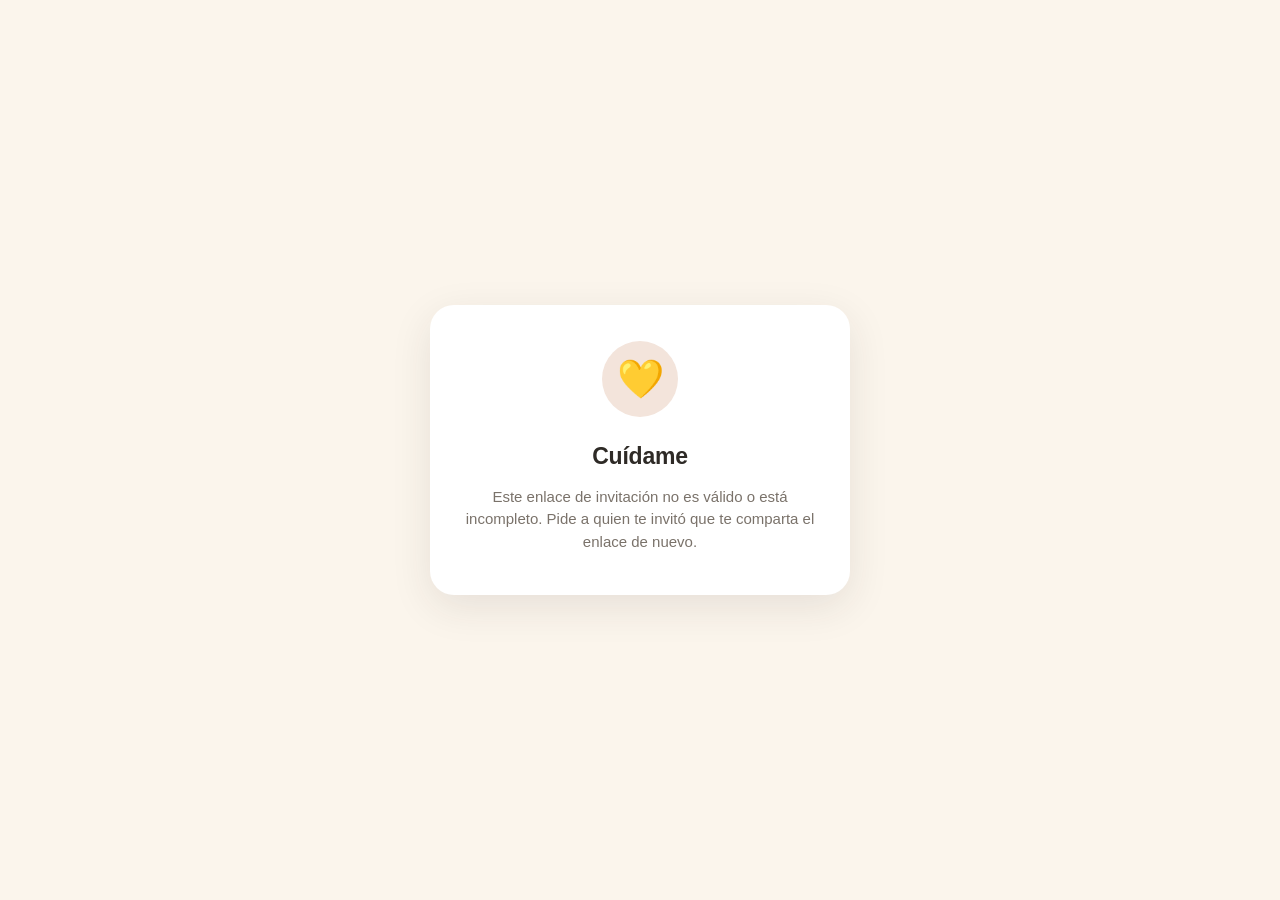
==== invitar.html @ 7c673fba "Añadir landing de invitación (invitar.html) para círculos de cuidado" ====
<!DOCTYPE html>
<html lang="es">
<head>
<meta charset="UTF-8">
<meta name="viewport" content="width=device-width, initial-scale=1.0">
<meta name="robots" content="noindex">
<title>Te invitaron a Cuídame</title>
<style>
  :root{
    --cream:#FBF5EC; --surface:#FFFFFF; --ink:#2E2A26; --muted:#7A726A;
    --terracota:#C9603F; --terracota-dark:#B04F30; --tint:#F3E4DB;
  }
  *{box-sizing:border-box;margin:0;padding:0}
  html,body{height:100%}
  body{
    font-family:-apple-system,BlinkMacSystemFont,"Segoe UI",Roboto,Helvetica,Arial,sans-serif;
    background:var(--cream); color:var(--ink);
    display:flex; align-items:center; justify-content:center;
    min-height:100vh; padding:24px; line-height:1.5;
  }
  .card{
    background:var(--surface); width:100%; max-width:420px;
    border-radius:24px; padding:36px 28px 32px;
    box-shadow:0 12px 40px rgba(46,42,38,.10); text-align:center;
  }
  .heart{
    width:76px;height:76px;border-radius:50%;
    background:var(--tint); display:flex;align-items:center;justify-content:center;
    margin:0 auto 22px; font-size:38px;
  }
  h1{font-size:23px; font-weight:800; margin-bottom:12px; letter-spacing:-.2px}
  p{color:var(--muted); font-size:15.5px; margin-bottom:10px}
  .btn{
    display:block; width:100%; margin-top:24px;
    background:var(--terracota); color:#fff; text-decoration:none;
    font-size:17px; font-weight:700; padding:16px; border-radius:15px;
    transition:background .15s;
  }
  .btn:active{background:var(--terracota-dark)}
  .stores{margin-top:26px; padding-top:22px; border-top:1px solid #efe7dd}
  .stores .lbl{font-size:13.5px; color:var(--muted); margin-bottom:12px}
  .store-links{display:flex; gap:10px; justify-content:center; flex-wrap:wrap}
  .store-links a{
    color:var(--terracota); text-decoration:none; font-weight:600; font-size:14.5px;
    border:1.5px solid var(--tint); border-radius:12px; padding:9px 16px;
  }
  .foot{margin-top:22px; font-size:12px; color:#a99f95}
  .invalid{color:var(--muted); font-size:15px}
</style>
</head>
<body>
  <div class="card">
    <div class="heart">💛</div>
    <h1>Te invitaron a cuidar<br>a un ser querido</h1>
    <p>Con <strong>Cuídame</strong> podrás ver y registrar sus signos vitales y
       medicinas, en sincronía con quien te invitó.</p>

    <a id="open" class="btn" href="#">Abrir en Cuídame</a>
    <p id="hint" style="margin-top:14px;font-size:13px">
      ¿No se abrió? Instala la app y vuelve a tocar el enlace.
    </p>

    <div class="stores">
      <div class="lbl">¿Aún no tienes la app?</div>
      <div class="store-links">
        <a id="ios" href="https://apps.apple.com/app/cuidame">App Store</a>
        <a id="android" href="https://play.google.com/store/apps/details?id=com.cuidame.cuidame">Google Play</a>
      </div>
    </div>

    <p class="foot">Tus datos se comparten solo con este círculo de cuidado y de
       forma segura. Puedes salir cuando quieras desde la app.</p>
  </div>

<script>
  (function () {
    var params = new URLSearchParams(window.location.search);
    var token = params.get('t');
    var open = document.getElementById('open');
    if (token) {
      var deepLink = 'cuidame://invitar?t=' + encodeURIComponent(token);
      open.setAttribute('href', deepLink);
      // Intento de apertura automática al cargar (si la app está instalada).
      setTimeout(function () { window.location.href = deepLink; }, 400);
    } else {
      // Sin token: el enlace no sirve para unirse.
      open.parentNode.innerHTML =
        '<div class="heart">💛</div>' +
        '<h1>Cuídame</h1>' +
        '<p class="invalid">Este enlace de invitación no es válido o está incompleto. ' +
        'Pide a quien te invitó que te comparta el enlace de nuevo.</p>';
    }
  })();
</script>
</body>
</html>
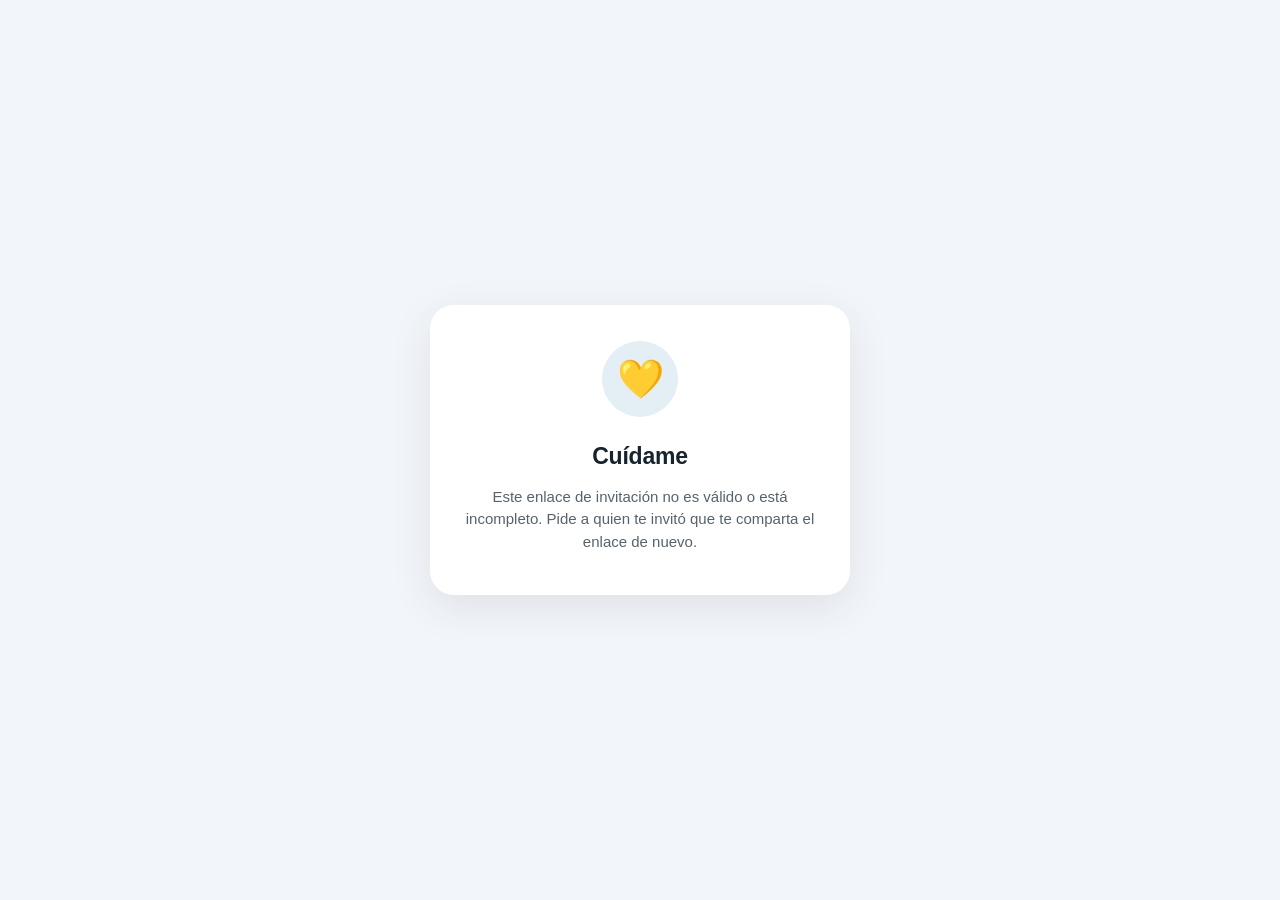
==== commit 06f82b37: "style: recolorear el sitio a la paleta azul (igual que la app) index/privacidad/soporte/invitar/admi" ====
--- a/invitar.html
+++ b/invitar.html
@@ -7,8 +7,8 @@
 <title>Te invitaron a Cuídame</title>
 <style>
   :root{
-    --cream:#FBF5EC; --surface:#FFFFFF; --ink:#2E2A26; --muted:#7A726A;
-    --terracota:#C9603F; --terracota-dark:#B04F30; --tint:#F3E4DB;
+    --cream:#F2F6FA; --surface:#FFFFFF; --ink:#17232D; --muted:#55636E;
+    --terracota:#2A6F97; --terracota-dark:#235B7C; --tint:#E4EEF5;
   }
   *{box-sizing:border-box;margin:0;padding:0}
   html,body{height:100%}
@@ -37,7 +37,7 @@
     transition:background .15s;
   }
   .btn:active{background:var(--terracota-dark)}
-  .stores{margin-top:26px; padding-top:22px; border-top:1px solid #efe7dd}
+  .stores{margin-top:26px; padding-top:22px; border-top:1px solid #DBE6EE}
   .stores .lbl{font-size:13.5px; color:var(--muted); margin-bottom:12px}
   .store-links{display:flex; gap:10px; justify-content:center; flex-wrap:wrap}
   .store-links a{
